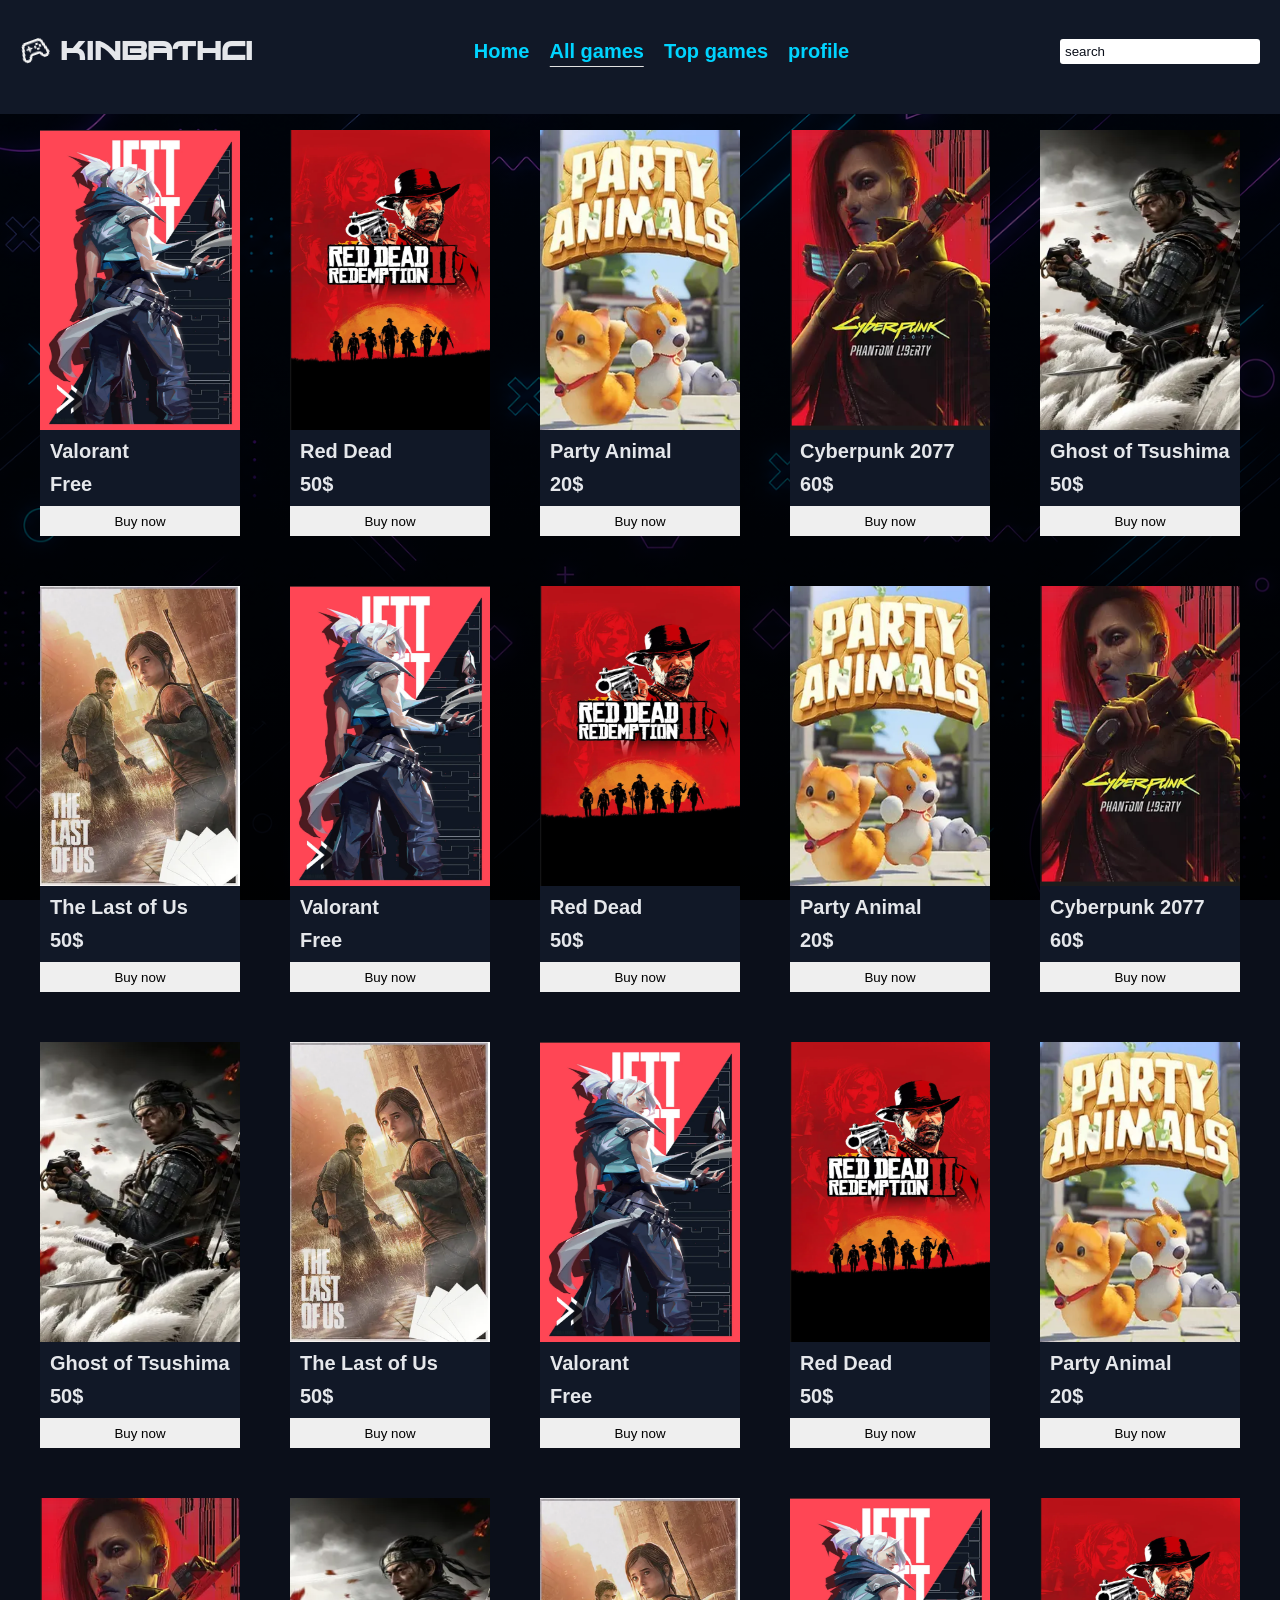
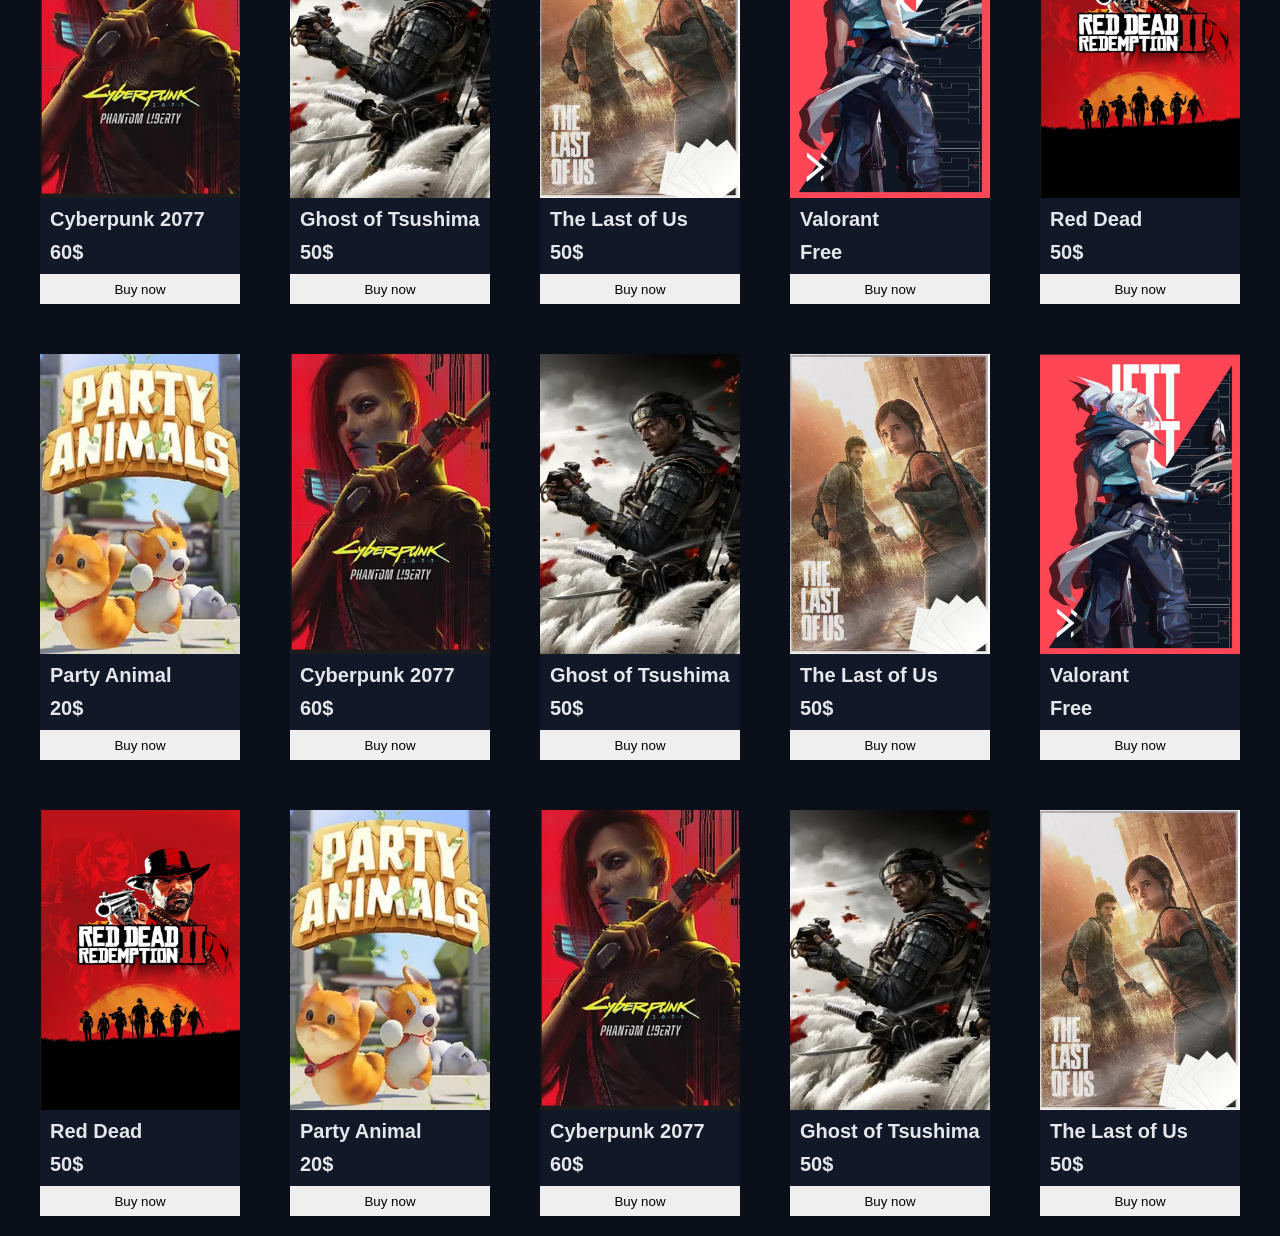
==== pages/All_games.html @ e4e99365 "first commit" ====
<!doctype html>
<html lang="en">
    <head>
        <meta charset="UTF-8" />
        <meta name="viewport" content="width=device-width, initial-scale=1.0" />
        <title>All Games</title>

        <!-- links -->
        <link rel="stylesheet" href="../style.css" />
    </head>
    <body>
        <div class="container">
            <!-- Header -->
            <div class="header">
                <div class="name">
                    <div class="icon"><img src="../images/icon.png" alt="" /></div>
                    <h1>Kinbathci</h1>
                </div>
                <div class="sections">
                    <ul>
                        <li><a href="../index.html">Home</a></li>
                        <li><a href="./All_games.html" class="active">All games</a></li>
                        <li><a href="./top_games.html">Top games</a></li>
                        <li><a href="./profile.html">profile</a></li>
                    </ul>
                </div>
                <div class="search">
                    <input type="search" placeholder="search" />
                </div>
            </div>
            <!-- End Header -->
            <!-- the main content -->
            <!-- end of the main content -->
            <div class="sec">
                <div class="all-games">
                    <div class="card">
                        <img
                            src="../images/Screenshot 2026-05-14 213705.png"
                            alt=""
                        />
                        <h2>Valorant</h2>
                        <h2>Free</h2>
                        <input type="button" value="Buy now" />
                    </div>
                    <div class="card">
                        <img src="../images/image.png" alt="" />
                        <h2>Red Dead</h2>
                        <h2>50$</h2>
                        <input type="button" value="Buy now" />
                    </div>
                    <div class="card">
                        <img src="../images/party animal.png" alt="" />
                        <h2>Party Animal</h2>
                        <h2>20$</h2>
                        <input type="button" value="Buy now" />
                    </div>
                    <div class="card">
                        <img src="../images/Cyberpunk 2077.png" alt="" />
                        <h2>Cyberpunk 2077</h2>
                        <h2>60$</h2>
                        <input type="button" value="Buy now" />
                    </div>
                    <div class="card">
                        <img src="../images/Ghost of Tsushima.png" alt="" />
                        <h2>Ghost of Tsushima</h2>
                        <h2>50$</h2>
                        <input type="button" value="Buy now" />
                    </div>
                    <div class="card">
                        <img src="../images/The Last of Us Part II.png" alt="" />
                        <h2>The Last of Us</h2>
                        <h2>50$</h2>
                        <input type="button" value="Buy now" />
                    </div>
                    <div class="card">
                        <img
                            src="../images/Screenshot 2026-05-14 213705.png"
                            alt=""
                        />
                        <h2>Valorant</h2>
                        <h2>Free</h2>
                        <input type="button" value="Buy now" />
                    </div>
                    <div class="card">
                        <img src="../images/image.png" alt="" />
                        <h2>Red Dead</h2>
                        <h2>50$</h2>
                        <input type="button" value="Buy now" />
                    </div>
                    <div class="card">
                        <img src="../images/party animal.png" alt="" />
                        <h2>Party Animal</h2>
                        <h2>20$</h2>
                        <input type="button" value="Buy now" />
                    </div>
                    <div class="card">
                        <img src="../images/Cyberpunk 2077.png" alt="" />
                        <h2>Cyberpunk 2077</h2>
                        <h2>60$</h2>
                        <input type="button" value="Buy now" />
                    </div>
                    <div class="card">
                        <img src="../images/Ghost of Tsushima.png" alt="" />
                        <h2>Ghost of Tsushima</h2>
                        <h2>50$</h2>
                        <input type="button" value="Buy now" />
                    </div>
                    <div class="card">
                        <img src="../images/The Last of Us Part II.png" alt="" />
                        <h2>The Last of Us</h2>
                        <h2>50$</h2>
                        <input type="button" value="Buy now" />
                    </div>
                    <div class="card">
                        <img
                            src="../images/Screenshot 2026-05-14 213705.png"
                            alt=""
                        />
                        <h2>Valorant</h2>
                        <h2>Free</h2>
                        <input type="button" value="Buy now" />
                    </div>
                    <div class="card">
                        <img src="../images/image.png" alt="" />
                        <h2>Red Dead</h2>
                        <h2>50$</h2>
                        <input type="button" value="Buy now" />
                    </div>
                    <div class="card">
                        <img src="../images/party animal.png" alt="" />
                        <h2>Party Animal</h2>
                        <h2>20$</h2>
                        <input type="button" value="Buy now" />
                    </div>
                    <div class="card">
                        <img src="../images/Cyberpunk 2077.png" alt="" />
                        <h2>Cyberpunk 2077</h2>
                        <h2>60$</h2>
                        <input type="button" value="Buy now" />
                    </div>
                    <div class="card">
                        <img src="../images/Ghost of Tsushima.png" alt="" />
                        <h2>Ghost of Tsushima</h2>
                        <h2>50$</h2>
                        <input type="button" value="Buy now" />
                    </div>
                    <div class="card">
                        <img src="../images/The Last of Us Part II.png" alt="" />
                        <h2>The Last of Us</h2>
                        <h2>50$</h2>
                        <input type="button" value="Buy now" />
                    </div>
                    <div class="card">
                        <img
                            src="../images/Screenshot 2026-05-14 213705.png"
                            alt=""
                        />
                        <h2>Valorant</h2>
                        <h2>Free</h2>
                        <input type="button" value="Buy now" />
                    </div>
                    <div class="card">
                        <img src="../images/image.png" alt="" />
                        <h2>Red Dead</h2>
                        <h2>50$</h2>
                        <input type="button" value="Buy now" />
                    </div>
                    <div class="card">
                        <img src="../images/party animal.png" alt="" />
                        <h2>Party Animal</h2>
                        <h2>20$</h2>
                        <input type="button" value="Buy now" />
                    </div>
                    <div class="card">
                        <img src="../images/Cyberpunk 2077.png" alt="" />
                        <h2>Cyberpunk 2077</h2>
                        <h2>60$</h2>
                        <input type="button" value="Buy now" />
                    </div>
                    <div class="card">
                        <img src="../images/Ghost of Tsushima.png" alt="" />
                        <h2>Ghost of Tsushima</h2>
                        <h2>50$</h2>
                        <input type="button" value="Buy now" />
                    </div>
                    <div class="card">
                        <img src="../images/The Last of Us Part II.png" alt="" />
                        <h2>The Last of Us</h2>
                        <h2>50$</h2>
                        <input type="button" value="Buy now" />
                    </div>
                    <div class="card">
                        <img
                            src="../images/Screenshot 2026-05-14 213705.png"
                            alt=""
                        />
                        <h2>Valorant</h2>
                        <h2>Free</h2>
                        <input type="button" value="Buy now" />
                    </div>
                    <div class="card">
                        <img src="../images/image.png" alt="" />
                        <h2>Red Dead</h2>
                        <h2>50$</h2>
                        <input type="button" value="Buy now" />
                    </div>
                    <div class="card">
                        <img src="../images/party animal.png" alt="" />
                        <h2>Party Animal</h2>
                        <h2>20$</h2>
                        <input type="button" value="Buy now" />
                    </div>
                    <div class="card">
                        <img src="../images/Cyberpunk 2077.png" alt="" />
                        <h2>Cyberpunk 2077</h2>
                        <h2>60$</h2>
                        <input type="button" value="Buy now" />
                    </div>
                    <div class="card">
                        <img src="../images/Ghost of Tsushima.png" alt="" />
                        <h2>Ghost of Tsushima</h2>
                        <h2>50$</h2>
                        <input type="button" value="Buy now" />
                    </div>
                    <div class="card">
                        <img src="../images/The Last of Us Part II.png" alt="" />
                        <h2>The Last of Us</h2>
                        <h2>50$</h2>
                        <input type="button" value="Buy now" />
                    </div>
                </div>
            </div>
        </div>
    </body>
</html>
---- style.css ----
/* fonts */
@font-face {
    font-family: 'CustomFont'; 
    src: url('font/Xirod.otf') format('opentype');
    font-weight: normal;
    font-style: normal;
}
:root{
    --main-color: #0B0F1A;
    --cards-color: #111827;
    --primary-color:#00D4FF;
    --secondary-color:#8B5CF6;
    --text-color: #E5E7EB;
    --bottom-color: rgb(0, 255, 247);
}
body{
    margin: 0px;
    padding: 0px;
    font-family: 'Arial', sans-serif;
    color: var(--text-color);
    background-color: var(--main-color);
}

/* header */
.header{
    width: 100%;
    position: fixed;
    z-index: 1;
    display: flex;
    justify-content: space-between;
    align-items: center;
    padding-right: 20px;
    padding-left: 20px;
    padding-top: 20px;
    padding-bottom: 30px;
    background-color: var(--cards-color);

}
.header .name{
    font-family: 'customfont';
    display: flex;
    justify-content: space-between;
    align-items: center;
    gap: 10px
}
.name h1{
    font-size: 25px;
}
.header .name .icon{
    rotate: 340deg;
}
.header .sections ul{
    list-style: none;
    display:flex;
    gap: 20px;
    color: #00D4FF;
    align-items:center
}
.header .sections ul:last-child{
    margin-right: 20px;
}
.header .sections a{
    color: var(--primary-color);
    text-decoration: none;
    font-weight: bold;
    font-size: 20px;
    position:relative;
    padding-bottom: 5px;
}
.header .sections a::before{
    content:"";
    width: 0%;
    height:1.5px;
    background-color:rgb(225, 225, 225);
    position:absolute;
    left: 50%;
    bottom: 0;
    transition: 0.2s ease;
    transform: translateX(-50%);
}
.header .sections a:hover::before{
    width: 100%;
}
.header .sections a.active::before{
    width: 100%;
}
.search input{
    outline: none;
    border:none;
    height: 25px;
    margin-left: 10px;
    margin-right: 40px;
    border-radius: 3px;
}
.search input::placeholder{
    font-weight: 500;
    color: var(--main-color);
    padding-left: 3px;
}
@media (min-width: 300px) and (max-width: 1024px) {
    .search input{
        width: 80px;
        height: 20px;
    }
}
@media (min-width: 1025px) {
        .search input{
        width: 200px;
    }
}

/* Main content */
.section{
    display:flex;
    flex-direction:column;
    padding-left: 30px;
    padding-top: 120px;
}
.sec-1 .games .track{
    display:flex;
    gap:50px;
    flex-wrap: wrap;
    justify-content: center;
}
.card{
    display:flex;
    flex-direction:column;
    background-color: var(--cards-color);
    width: 200px;
}
.card img{
    height:300px;
}
.card h2{
    margin-top:10px;
    margin-bottom: 0px;
    padding-left: 10px;
    font-size: 20px;
}
.card input{
    margin-top: 10px;
    border: none;
    outline: none;
    height: 30px
}
.games{
    width: 100%;
    overflow-x: hidden;
    padding: 20px 0px;
}
.sec-1 .games .track{
    display:flex;
    gap:20px;
    width: max-content;
    animation: scroll 15s linear infinite;
}
@keyframes scroll{
    from{
        transform: translateX(0);
    }

    to{
        transform: translateX(-50%);
    }
}
.sec-2{
    display: flex;
}
.sec-2 .track{
    display: flex;
    gap: 30px;
}
.sec-2 .track .card{
    display:flex;
    flex-direction:column;
    background-color: var(--cards-color);
    width: 450px;
    justify-content: center;
    align-items: center;
}
.sec-2 .track .card h2{
    text-decoration: none;
    color: var(--text-color);
    text-align: center;
}
.sec-2 .track .card a{
    text-decoration: none;
}
.sec-2 .track .card img{
    width: 450px;
    height: 250px;
}
.sec-2 .track {
    display:flex;
    gap:20px;
    width: max-content;
    animation: scroll 20s linear infinite;
}
.cat{
    width: 100%;
    overflow-x: hidden;
    padding: 20px 0px;
}

/* footer */
.footer{
    padding: 30px;
    padding-top: 20px;
    text-align: center;
    background-color: var(--cards-color);
    height: 1o0px;
}
.footer .media{
    display: flex;
    justify-content: center;
    gap: 30px;
}
.car img{
    display: flex;
    gap: 10px;
    align-items: center;
    width: 50px;
}

/* ALL gmaes */
.sec{
background-image: linear-gradient(
    rgba(0,0,0,0.5),
    rgba(0,0,0,0.9)
),
url("images/image\ copy.png");

background-size: cover;
background-position: center;
background-attachment: fixed;
background-repeat: no-repeat;
}
.all-games{
    display:flex;
    gap:50px;
    flex-wrap: wrap;
    padding: 20px;
    padding-top: 130px;
    justify-content: center;
}

/* top games section */
.top-container{
    padding-top:200px;
    padding-left:3%;
    padding-right:3%;
    padding-bottom:40px;
    display: flex;
    flex-direction: column;
    justify-content: center;
    gap: 20px;

}
.top-container .cat{
    background-color: var(--secondary-color);
    display: flex;
    justify-content: space-between;
    align-items: center;
    padding-left: 20px;
    padding-right: 20px;
    width: 97%;
    height: 50px;
    padding-top: 0px;
    padding-bottom: 0px;
    border-radius: 4px;
    overflow-y: hidden;
}
.top-container .cat p{
    font-weight: 600;
    color: var(--text-color);
    font-size: 20px;
}
.top-container .cat p:first-of-type{
    margin-left: 65px;
    width: 200px;
    padding-right: 0px;
}
.space{
    margin-right: 35px;
}
.space-2{
    margin-right: 30px;
}
/* .top-container .cat p:last-of-type{
    margin-right: 20px;
} */
.card-top .game{
    display: flex;
    width: 300px;
    padding-right: 0px;
    gap: 20px;
    align-items: center;
}
.card-top .game img{
    width: 70px;
    border-radius: 5px;
    height: 109px;
    position: relative;
}
.card-top .game h1{
    font-size: 20px;
    color: var(--primary-color);
}
.arrange {
    position: absolute;
    width: 30px;
    height: 40px;
    background-color: #FF4655;
    clip-path: polygon(0% 0%, 100% 0%, 100% 100%, 50% 75%, 0% 100%);
    display: flex;
    justify-content: center;
    align-items: flex-start;
    padding-top: 5px;
    color: var(--text-color);
    font-size: 17px;
    font-weight: 600;
    font-family: sans-serif;
    z-index: 1;
    margin-bottom: 65px;
}
.list .card-top {
    display: flex;
    justify-content: space-between;
    align-items: center;
    background-color: var(--cards-color);
    height: 110px;
    border-radius: 3px;
    padding-right: 10px;
}
.list .card-top p{
    margin-right: 80px;
    color: var(--primary-color);
}
.list .card-top input{
    height: 40px;
    font-weight: 600;
    color: var(--main-color);
    outline: none;
    border: none;
    background-color: var(--bottom-color);
    color: var(--main-color);
    border-radius: 5px;
    margin-right: 20px;
}
.list .card-top input:active{
    background-color: rgb(0, 222, 215);
    scale: 0.9;
}
.list{
    padding-left: 20px;
    padding-right: 20px;
    display: flex;
    flex-direction: column;
    gap: 15px;
}

/* Profile Page */
.cont{
    display: flex;
    flex-direction: column;
    padding-top: 160px;
    padding-left: 30px;
    padding-right: 30px;
    padding-bottom: 40px;
}
.cont .top {
    display: flex;
    justify-content: space-between;
    align-items: center;
    background-color: var(--cards-color);
    border-radius: 100px 10px 10px 100px;
}
.cont .top .sub img{
    width: 200px;
    height: 200px;
    border-radius: 50%;
}
.cont .top .sub{
    display: flex;
    gap: 30px;
    align-items: center;
}
.cont .top .sub .name{
    margin-right: 160px;
    display: flex;
    flex-direction: column;
    gap: 0px;
}
.cont .top .sub .name p{
    margin: 0px;
    margin-left: 10px;
    color: #ffffff88;
}
.cont .top input,.head input{
    height: 40px;
    outline: none;
    border-radius: 5px;
    background-color: var(--bottom-color);
    margin-right: 30px;
}
.cont .top input:active,.head input:active{
    background-color: rgb(0, 222, 215);
    scale: 0.9;
}
.copy{
    display: flex;
    justify-content: center;
    margin-top: 30px;
}
.info{
    padding-top: 30px;
}
.info .head{
    display: flex;
    justify-content: space-between;
}
.info {
    padding-left: 10px;
}
.data .feild{
    display: flex;
    align-items: center;
}
.data{
    background-color: var(--cards-color);
    padding-left: 25px;
    border-radius: 10px;
}
.feild p{
    background-color: #1c263d;
    padding: 10px;
    border-radius: 10px;
    font-size: 18px;
    color: #ffffffb1;
    width: 90%;
    margin-right: 20px;
}
.feild h2{
    width: 250px;
}
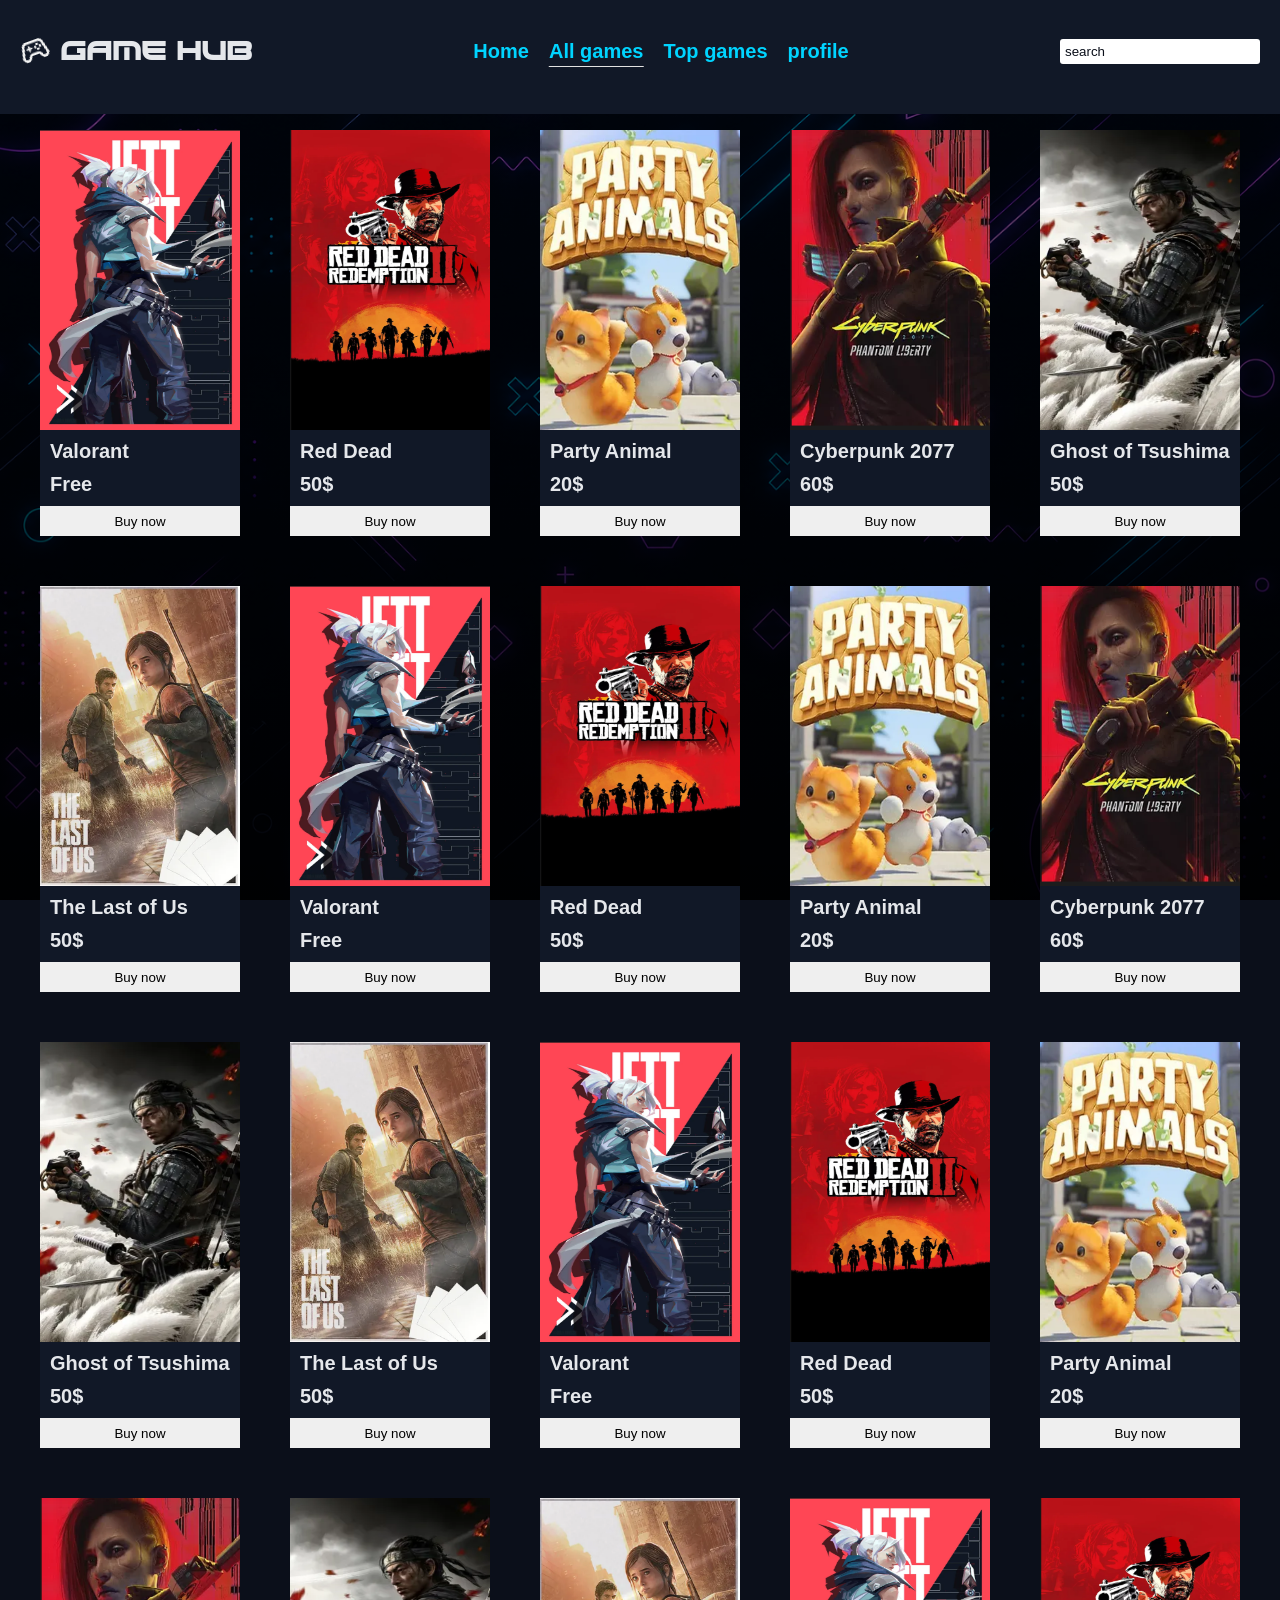
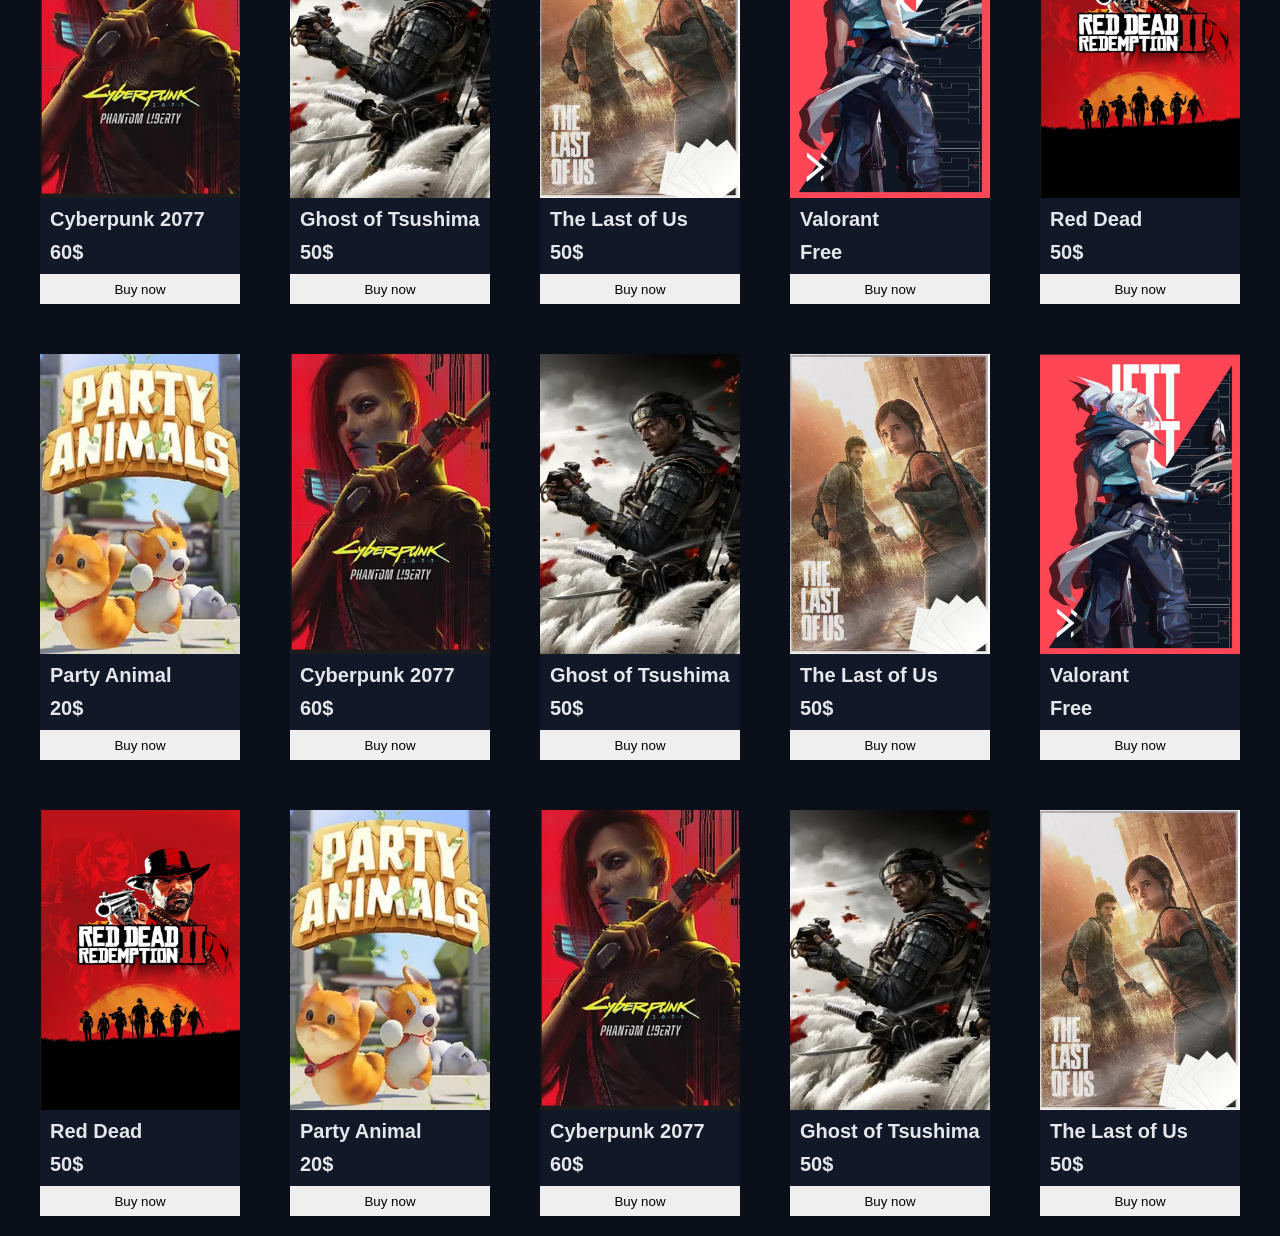
==== commit 11ebb3d8: "edit the name of pages" ====
--- a/pages/All_games.html
+++ b/pages/All_games.html
@@ -14,7 +14,7 @@
             <div class="header">
                 <div class="name">
                     <div class="icon"><img src="../images/icon.png" alt="" /></div>
-                    <h1>Kinbathci</h1>
+                    <h1>Game Hub</h1>
                 </div>
                 <div class="sections">
                     <ul>
